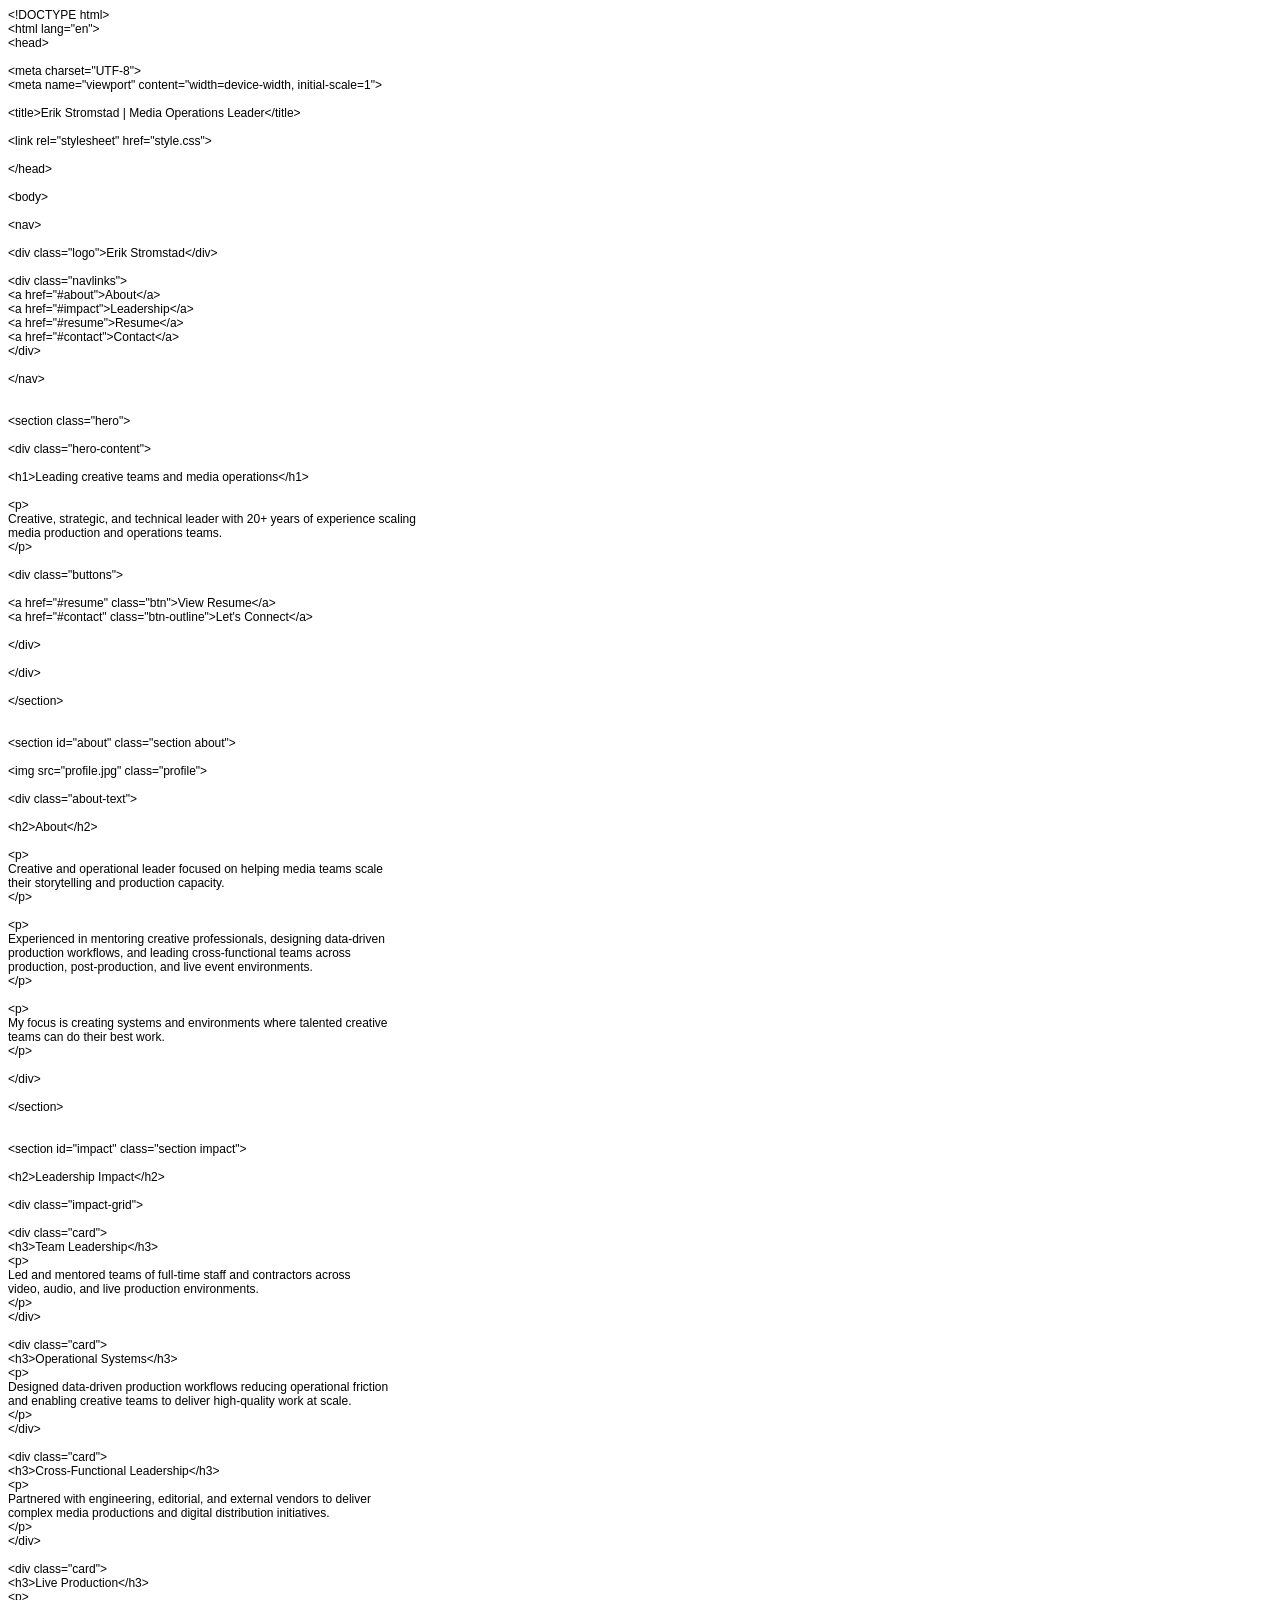
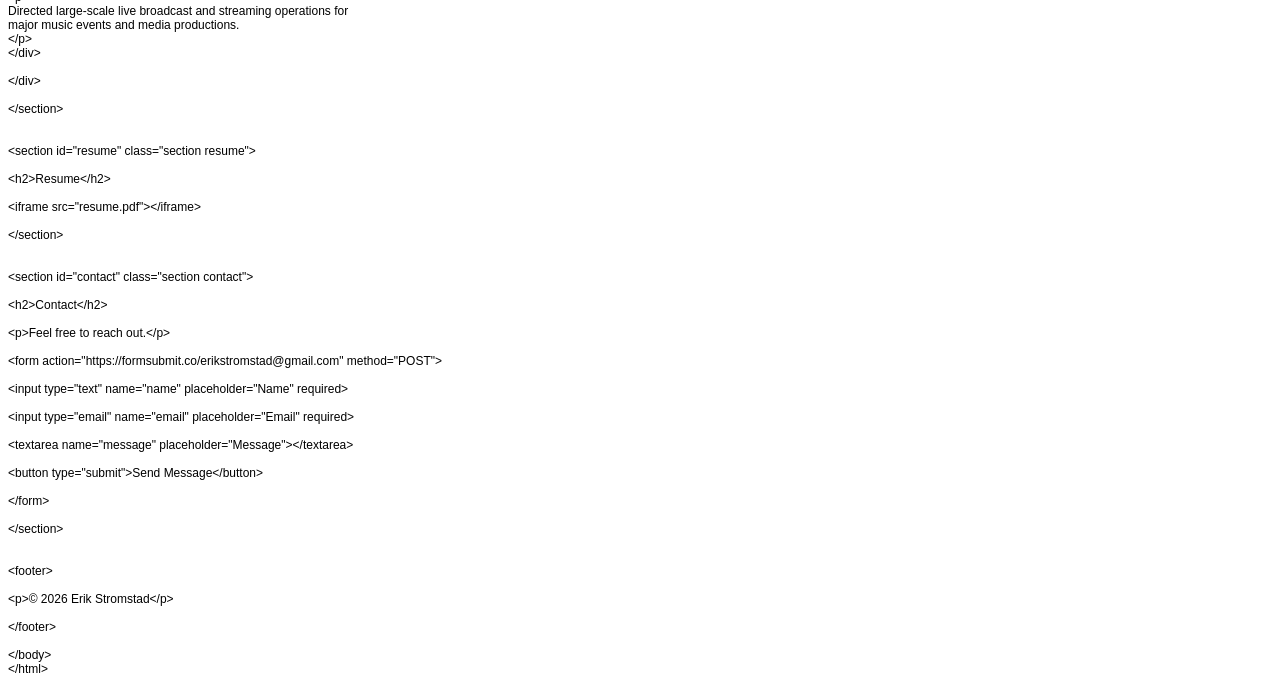
==== about.html @ 3125fe15 "Add files via upload" ====
<!DOCTYPE html PUBLIC "-//W3C//DTD HTML 4.01//EN" "http://www.w3.org/TR/html4/strict.dtd">
<html>
<head>
  <meta http-equiv="Content-Type" content="text/html; charset=utf-8">
  <meta http-equiv="Content-Style-Type" content="text/css">
  <title></title>
  <meta name="Generator" content="Cocoa HTML Writer">
  <meta name="CocoaVersion" content="2575.7">
  <style type="text/css">
    p.p1 {margin: 0.0px 0.0px 0.0px 0.0px; font: 12.0px Helvetica}
    p.p2 {margin: 0.0px 0.0px 0.0px 0.0px; font: 12.0px Helvetica; min-height: 14.0px}
  </style>
</head>
<body>
<p class="p1">&lt;!DOCTYPE html&gt;</p>
<p class="p1">&lt;html lang="en"&gt;</p>
<p class="p1">&lt;head&gt;</p>
<p class="p2"><br></p>
<p class="p1">&lt;meta charset="UTF-8"&gt;</p>
<p class="p1">&lt;meta name="viewport" content="width=device-width, initial-scale=1"&gt;</p>
<p class="p2"><br></p>
<p class="p1">&lt;title&gt;Erik Stromstad | Media Operations Leader&lt;/title&gt;</p>
<p class="p2"><br></p>
<p class="p1">&lt;link rel="stylesheet" href="style.css"&gt;</p>
<p class="p2"><br></p>
<p class="p1">&lt;/head&gt;</p>
<p class="p2"><br></p>
<p class="p1">&lt;body&gt;</p>
<p class="p2"><br></p>
<p class="p1">&lt;nav&gt;</p>
<p class="p2"><br></p>
<p class="p1">&lt;div class="logo"&gt;Erik Stromstad&lt;/div&gt;</p>
<p class="p2"><br></p>
<p class="p1">&lt;div class="navlinks"&gt;</p>
<p class="p1">&lt;a href="#about"&gt;About&lt;/a&gt;</p>
<p class="p1">&lt;a href="#impact"&gt;Leadership&lt;/a&gt;</p>
<p class="p1">&lt;a href="#resume"&gt;Resume&lt;/a&gt;</p>
<p class="p1">&lt;a href="#contact"&gt;Contact&lt;/a&gt;</p>
<p class="p1">&lt;/div&gt;</p>
<p class="p2"><br></p>
<p class="p1">&lt;/nav&gt;</p>
<p class="p2"><br></p>
<p class="p2"><br></p>
<p class="p1">&lt;section class="hero"&gt;</p>
<p class="p2"><br></p>
<p class="p1">&lt;div class="hero-content"&gt;</p>
<p class="p2"><br></p>
<p class="p1">&lt;h1&gt;Leading creative teams and media operations&lt;/h1&gt;</p>
<p class="p2"><br></p>
<p class="p1">&lt;p&gt;</p>
<p class="p1">Creative, strategic, and technical leader with 20+ years of experience scaling</p>
<p class="p1">media production and operations teams.</p>
<p class="p1">&lt;/p&gt;</p>
<p class="p2"><br></p>
<p class="p1">&lt;div class="buttons"&gt;</p>
<p class="p2"><br></p>
<p class="p1">&lt;a href="#resume" class="btn"&gt;View Resume&lt;/a&gt;</p>
<p class="p1">&lt;a href="#contact" class="btn-outline"&gt;Let's Connect&lt;/a&gt;</p>
<p class="p2"><br></p>
<p class="p1">&lt;/div&gt;</p>
<p class="p2"><br></p>
<p class="p1">&lt;/div&gt;</p>
<p class="p2"><br></p>
<p class="p1">&lt;/section&gt;</p>
<p class="p2"><br></p>
<p class="p2"><br></p>
<p class="p1">&lt;section id="about" class="section about"&gt;</p>
<p class="p2"><br></p>
<p class="p1">&lt;img src="profile.jpg" class="profile"&gt;</p>
<p class="p2"><br></p>
<p class="p1">&lt;div class="about-text"&gt;</p>
<p class="p2"><br></p>
<p class="p1">&lt;h2&gt;About&lt;/h2&gt;</p>
<p class="p2"><br></p>
<p class="p1">&lt;p&gt;</p>
<p class="p1">Creative and operational leader focused on helping media teams scale</p>
<p class="p1">their storytelling and production capacity.</p>
<p class="p1">&lt;/p&gt;</p>
<p class="p2"><br></p>
<p class="p1">&lt;p&gt;</p>
<p class="p1">Experienced in mentoring creative professionals, designing data-driven</p>
<p class="p1">production workflows, and leading cross-functional teams across</p>
<p class="p1">production, post-production, and live event environments.</p>
<p class="p1">&lt;/p&gt;</p>
<p class="p2"><br></p>
<p class="p1">&lt;p&gt;</p>
<p class="p1">My focus is creating systems and environments where talented creative</p>
<p class="p1">teams can do their best work.</p>
<p class="p1">&lt;/p&gt;</p>
<p class="p2"><br></p>
<p class="p1">&lt;/div&gt;</p>
<p class="p2"><br></p>
<p class="p1">&lt;/section&gt;</p>
<p class="p2"><br></p>
<p class="p2"><br></p>
<p class="p1">&lt;section id="impact" class="section impact"&gt;</p>
<p class="p2"><br></p>
<p class="p1">&lt;h2&gt;Leadership Impact&lt;/h2&gt;</p>
<p class="p2"><br></p>
<p class="p1">&lt;div class="impact-grid"&gt;</p>
<p class="p2"><br></p>
<p class="p1">&lt;div class="card"&gt;</p>
<p class="p1">&lt;h3&gt;Team Leadership&lt;/h3&gt;</p>
<p class="p1">&lt;p&gt;</p>
<p class="p1">Led and mentored teams of full-time staff and contractors across</p>
<p class="p1">video, audio, and live production environments.</p>
<p class="p1">&lt;/p&gt;</p>
<p class="p1">&lt;/div&gt;</p>
<p class="p2"><br></p>
<p class="p1">&lt;div class="card"&gt;</p>
<p class="p1">&lt;h3&gt;Operational Systems&lt;/h3&gt;</p>
<p class="p1">&lt;p&gt;</p>
<p class="p1">Designed data-driven production workflows reducing operational friction</p>
<p class="p1">and enabling creative teams to deliver high-quality work at scale.</p>
<p class="p1">&lt;/p&gt;</p>
<p class="p1">&lt;/div&gt;</p>
<p class="p2"><br></p>
<p class="p1">&lt;div class="card"&gt;</p>
<p class="p1">&lt;h3&gt;Cross-Functional Leadership&lt;/h3&gt;</p>
<p class="p1">&lt;p&gt;</p>
<p class="p1">Partnered with engineering, editorial, and external vendors to deliver</p>
<p class="p1">complex media productions and digital distribution initiatives.</p>
<p class="p1">&lt;/p&gt;</p>
<p class="p1">&lt;/div&gt;</p>
<p class="p2"><br></p>
<p class="p1">&lt;div class="card"&gt;</p>
<p class="p1">&lt;h3&gt;Live Production&lt;/h3&gt;</p>
<p class="p1">&lt;p&gt;</p>
<p class="p1">Directed large-scale live broadcast and streaming operations for</p>
<p class="p1">major music events and media productions.</p>
<p class="p1">&lt;/p&gt;</p>
<p class="p1">&lt;/div&gt;</p>
<p class="p2"><br></p>
<p class="p1">&lt;/div&gt;</p>
<p class="p2"><br></p>
<p class="p1">&lt;/section&gt;</p>
<p class="p2"><br></p>
<p class="p2"><br></p>
<p class="p1">&lt;section id="resume" class="section resume"&gt;</p>
<p class="p2"><br></p>
<p class="p1">&lt;h2&gt;Resume&lt;/h2&gt;</p>
<p class="p2"><br></p>
<p class="p1">&lt;iframe src="resume.pdf"&gt;&lt;/iframe&gt;</p>
<p class="p2"><br></p>
<p class="p1">&lt;/section&gt;</p>
<p class="p2"><br></p>
<p class="p2"><br></p>
<p class="p1">&lt;section id="contact" class="section contact"&gt;</p>
<p class="p2"><br></p>
<p class="p1">&lt;h2&gt;Contact&lt;/h2&gt;</p>
<p class="p2"><br></p>
<p class="p1">&lt;p&gt;Feel free to reach out.&lt;/p&gt;</p>
<p class="p2"><br></p>
<p class="p1">&lt;form action="https://formsubmit.co/erikstromstad@gmail.com" method="POST"&gt;</p>
<p class="p2"><br></p>
<p class="p1">&lt;input type="text" name="name" placeholder="Name" required&gt;</p>
<p class="p2"><br></p>
<p class="p1">&lt;input type="email" name="email" placeholder="Email" required&gt;</p>
<p class="p2"><br></p>
<p class="p1">&lt;textarea name="message" placeholder="Message"&gt;&lt;/textarea&gt;</p>
<p class="p2"><br></p>
<p class="p1">&lt;button type="submit"&gt;Send Message&lt;/button&gt;</p>
<p class="p2"><br></p>
<p class="p1">&lt;/form&gt;</p>
<p class="p2"><br></p>
<p class="p1">&lt;/section&gt;</p>
<p class="p2"><br></p>
<p class="p2"><br></p>
<p class="p1">&lt;footer&gt;</p>
<p class="p2"><br></p>
<p class="p1">&lt;p&gt;© 2026 Erik Stromstad&lt;/p&gt;</p>
<p class="p2"><br></p>
<p class="p1">&lt;/footer&gt;</p>
<p class="p2"><br></p>
<p class="p1">&lt;/body&gt;</p>
<p class="p1">&lt;/html&gt;</p>
</body>
</html>
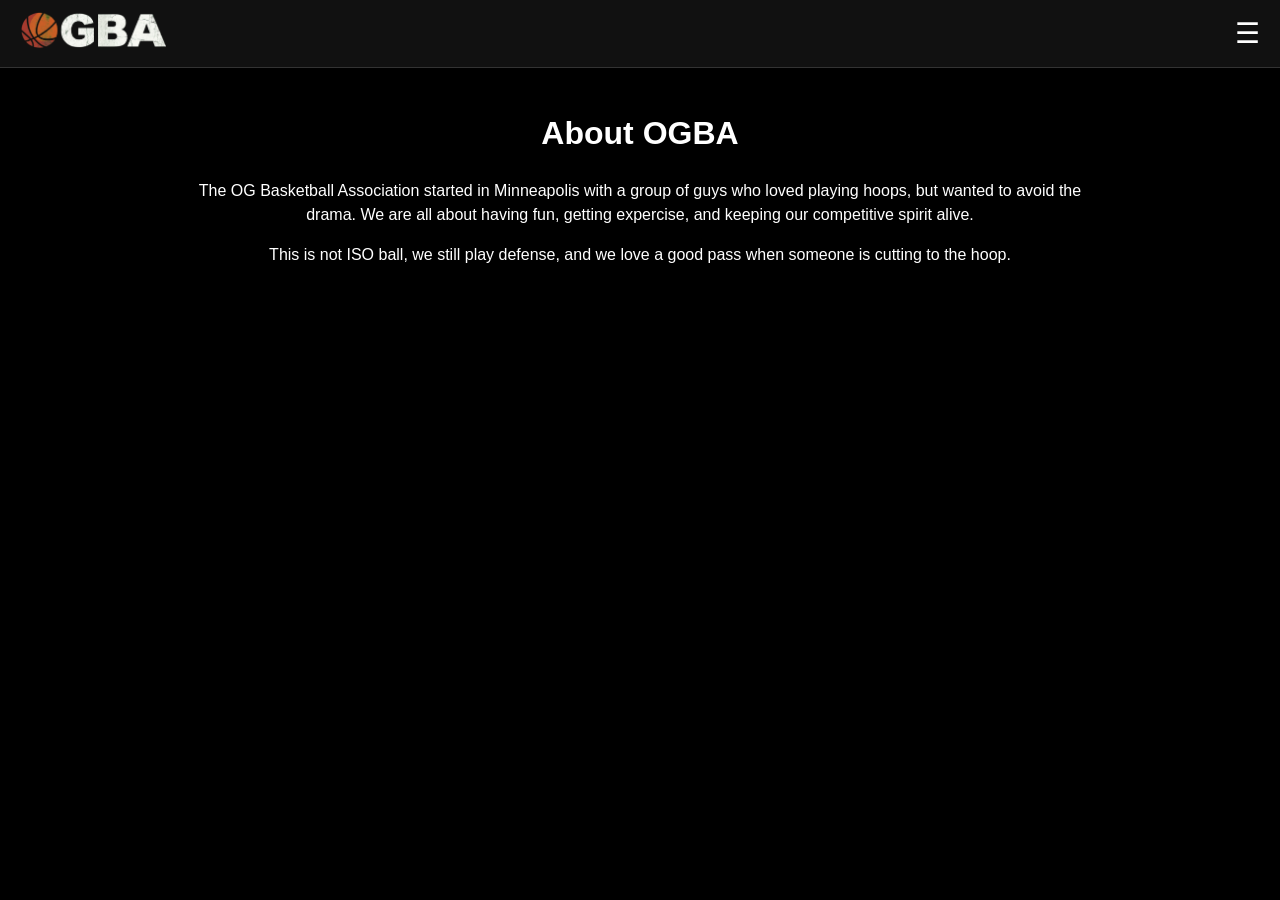
==== commit b3548988: "Update about.html" ====
--- a/about.html
+++ b/about.html
@@ -1,178 +1,52 @@
-<!DOCTYPE html PUBLIC "-//W3C//DTD HTML 4.01//EN" "http://www.w3.org/TR/html4/strict.dtd">
-<html>
+<!DOCTYPE html>
+<html lang="en">
 <head>
-  <meta http-equiv="Content-Type" content="text/html; charset=utf-8">
-  <meta http-equiv="Content-Style-Type" content="text/css">
-  <title></title>
-  <meta name="Generator" content="Cocoa HTML Writer">
-  <meta name="CocoaVersion" content="2575.7">
-  <style type="text/css">
-    p.p1 {margin: 0.0px 0.0px 0.0px 0.0px; font: 12.0px Helvetica}
-    p.p2 {margin: 0.0px 0.0px 0.0px 0.0px; font: 12.0px Helvetica; min-height: 14.0px}
-  </style>
+  <meta charset="UTF-8">
+  <meta name="viewport" content="width=device-width, initial-scale=1.0">
+  <title>About OGBA</title>
+  <link rel="stylesheet" href="style.css">
 </head>
+
 <body>
-<p class="p1">&lt;!DOCTYPE html&gt;</p>
-<p class="p1">&lt;html lang="en"&gt;</p>
-<p class="p1">&lt;head&gt;</p>
-<p class="p2"><br></p>
-<p class="p1">&lt;meta charset="UTF-8"&gt;</p>
-<p class="p1">&lt;meta name="viewport" content="width=device-width, initial-scale=1"&gt;</p>
-<p class="p2"><br></p>
-<p class="p1">&lt;title&gt;Erik Stromstad | Media Operations Leader&lt;/title&gt;</p>
-<p class="p2"><br></p>
-<p class="p1">&lt;link rel="stylesheet" href="style.css"&gt;</p>
-<p class="p2"><br></p>
-<p class="p1">&lt;/head&gt;</p>
-<p class="p2"><br></p>
-<p class="p1">&lt;body&gt;</p>
-<p class="p2"><br></p>
-<p class="p1">&lt;nav&gt;</p>
-<p class="p2"><br></p>
-<p class="p1">&lt;div class="logo"&gt;Erik Stromstad&lt;/div&gt;</p>
-<p class="p2"><br></p>
-<p class="p1">&lt;div class="navlinks"&gt;</p>
-<p class="p1">&lt;a href="#about"&gt;About&lt;/a&gt;</p>
-<p class="p1">&lt;a href="#impact"&gt;Leadership&lt;/a&gt;</p>
-<p class="p1">&lt;a href="#resume"&gt;Resume&lt;/a&gt;</p>
-<p class="p1">&lt;a href="#contact"&gt;Contact&lt;/a&gt;</p>
-<p class="p1">&lt;/div&gt;</p>
-<p class="p2"><br></p>
-<p class="p1">&lt;/nav&gt;</p>
-<p class="p2"><br></p>
-<p class="p2"><br></p>
-<p class="p1">&lt;section class="hero"&gt;</p>
-<p class="p2"><br></p>
-<p class="p1">&lt;div class="hero-content"&gt;</p>
-<p class="p2"><br></p>
-<p class="p1">&lt;h1&gt;Leading creative teams and media operations&lt;/h1&gt;</p>
-<p class="p2"><br></p>
-<p class="p1">&lt;p&gt;</p>
-<p class="p1">Creative, strategic, and technical leader with 20+ years of experience scaling</p>
-<p class="p1">media production and operations teams.</p>
-<p class="p1">&lt;/p&gt;</p>
-<p class="p2"><br></p>
-<p class="p1">&lt;div class="buttons"&gt;</p>
-<p class="p2"><br></p>
-<p class="p1">&lt;a href="#resume" class="btn"&gt;View Resume&lt;/a&gt;</p>
-<p class="p1">&lt;a href="#contact" class="btn-outline"&gt;Let's Connect&lt;/a&gt;</p>
-<p class="p2"><br></p>
-<p class="p1">&lt;/div&gt;</p>
-<p class="p2"><br></p>
-<p class="p1">&lt;/div&gt;</p>
-<p class="p2"><br></p>
-<p class="p1">&lt;/section&gt;</p>
-<p class="p2"><br></p>
-<p class="p2"><br></p>
-<p class="p1">&lt;section id="about" class="section about"&gt;</p>
-<p class="p2"><br></p>
-<p class="p1">&lt;img src="profile.jpg" class="profile"&gt;</p>
-<p class="p2"><br></p>
-<p class="p1">&lt;div class="about-text"&gt;</p>
-<p class="p2"><br></p>
-<p class="p1">&lt;h2&gt;About&lt;/h2&gt;</p>
-<p class="p2"><br></p>
-<p class="p1">&lt;p&gt;</p>
-<p class="p1">Creative and operational leader focused on helping media teams scale</p>
-<p class="p1">their storytelling and production capacity.</p>
-<p class="p1">&lt;/p&gt;</p>
-<p class="p2"><br></p>
-<p class="p1">&lt;p&gt;</p>
-<p class="p1">Experienced in mentoring creative professionals, designing data-driven</p>
-<p class="p1">production workflows, and leading cross-functional teams across</p>
-<p class="p1">production, post-production, and live event environments.</p>
-<p class="p1">&lt;/p&gt;</p>
-<p class="p2"><br></p>
-<p class="p1">&lt;p&gt;</p>
-<p class="p1">My focus is creating systems and environments where talented creative</p>
-<p class="p1">teams can do their best work.</p>
-<p class="p1">&lt;/p&gt;</p>
-<p class="p2"><br></p>
-<p class="p1">&lt;/div&gt;</p>
-<p class="p2"><br></p>
-<p class="p1">&lt;/section&gt;</p>
-<p class="p2"><br></p>
-<p class="p2"><br></p>
-<p class="p1">&lt;section id="impact" class="section impact"&gt;</p>
-<p class="p2"><br></p>
-<p class="p1">&lt;h2&gt;Leadership Impact&lt;/h2&gt;</p>
-<p class="p2"><br></p>
-<p class="p1">&lt;div class="impact-grid"&gt;</p>
-<p class="p2"><br></p>
-<p class="p1">&lt;div class="card"&gt;</p>
-<p class="p1">&lt;h3&gt;Team Leadership&lt;/h3&gt;</p>
-<p class="p1">&lt;p&gt;</p>
-<p class="p1">Led and mentored teams of full-time staff and contractors across</p>
-<p class="p1">video, audio, and live production environments.</p>
-<p class="p1">&lt;/p&gt;</p>
-<p class="p1">&lt;/div&gt;</p>
-<p class="p2"><br></p>
-<p class="p1">&lt;div class="card"&gt;</p>
-<p class="p1">&lt;h3&gt;Operational Systems&lt;/h3&gt;</p>
-<p class="p1">&lt;p&gt;</p>
-<p class="p1">Designed data-driven production workflows reducing operational friction</p>
-<p class="p1">and enabling creative teams to deliver high-quality work at scale.</p>
-<p class="p1">&lt;/p&gt;</p>
-<p class="p1">&lt;/div&gt;</p>
-<p class="p2"><br></p>
-<p class="p1">&lt;div class="card"&gt;</p>
-<p class="p1">&lt;h3&gt;Cross-Functional Leadership&lt;/h3&gt;</p>
-<p class="p1">&lt;p&gt;</p>
-<p class="p1">Partnered with engineering, editorial, and external vendors to deliver</p>
-<p class="p1">complex media productions and digital distribution initiatives.</p>
-<p class="p1">&lt;/p&gt;</p>
-<p class="p1">&lt;/div&gt;</p>
-<p class="p2"><br></p>
-<p class="p1">&lt;div class="card"&gt;</p>
-<p class="p1">&lt;h3&gt;Live Production&lt;/h3&gt;</p>
-<p class="p1">&lt;p&gt;</p>
-<p class="p1">Directed large-scale live broadcast and streaming operations for</p>
-<p class="p1">major music events and media productions.</p>
-<p class="p1">&lt;/p&gt;</p>
-<p class="p1">&lt;/div&gt;</p>
-<p class="p2"><br></p>
-<p class="p1">&lt;/div&gt;</p>
-<p class="p2"><br></p>
-<p class="p1">&lt;/section&gt;</p>
-<p class="p2"><br></p>
-<p class="p2"><br></p>
-<p class="p1">&lt;section id="resume" class="section resume"&gt;</p>
-<p class="p2"><br></p>
-<p class="p1">&lt;h2&gt;Resume&lt;/h2&gt;</p>
-<p class="p2"><br></p>
-<p class="p1">&lt;iframe src="resume.pdf"&gt;&lt;/iframe&gt;</p>
-<p class="p2"><br></p>
-<p class="p1">&lt;/section&gt;</p>
-<p class="p2"><br></p>
-<p class="p2"><br></p>
-<p class="p1">&lt;section id="contact" class="section contact"&gt;</p>
-<p class="p2"><br></p>
-<p class="p1">&lt;h2&gt;Contact&lt;/h2&gt;</p>
-<p class="p2"><br></p>
-<p class="p1">&lt;p&gt;Feel free to reach out.&lt;/p&gt;</p>
-<p class="p2"><br></p>
-<p class="p1">&lt;form action="https://formsubmit.co/erikstromstad@gmail.com" method="POST"&gt;</p>
-<p class="p2"><br></p>
-<p class="p1">&lt;input type="text" name="name" placeholder="Name" required&gt;</p>
-<p class="p2"><br></p>
-<p class="p1">&lt;input type="email" name="email" placeholder="Email" required&gt;</p>
-<p class="p2"><br></p>
-<p class="p1">&lt;textarea name="message" placeholder="Message"&gt;&lt;/textarea&gt;</p>
-<p class="p2"><br></p>
-<p class="p1">&lt;button type="submit"&gt;Send Message&lt;/button&gt;</p>
-<p class="p2"><br></p>
-<p class="p1">&lt;/form&gt;</p>
-<p class="p2"><br></p>
-<p class="p1">&lt;/section&gt;</p>
-<p class="p2"><br></p>
-<p class="p2"><br></p>
-<p class="p1">&lt;footer&gt;</p>
-<p class="p2"><br></p>
-<p class="p1">&lt;p&gt;© 2026 Erik Stromstad&lt;/p&gt;</p>
-<p class="p2"><br></p>
-<p class="p1">&lt;/footer&gt;</p>
-<p class="p2"><br></p>
-<p class="p1">&lt;/body&gt;</p>
-<p class="p1">&lt;/html&gt;</p>
+
+<div class="navbar">
+  <a href="/" class="logo">
+    <img src="OGBA-logo.png" alt="OGBA Logo" />
+  </a>
+
+  <div class="menu-toggle" onclick="toggleMenu()">&#9776;</div>
+
+  <div class="nav-links" id="navLinks">
+    <a href="/runs.html">Games</a>
+    <a href="/about.html">About</a>
+    <a href="/register.html">Register</a>
+    <a href="/admin.html">Admin</a>
+  </div>
+</div>
+
+<div class="container center">
+
+  <div class="hero-small"></div>
+
+  <h1><strong>About OGBA</strong></h1>
+
+  <p>
+    The OG Basketball Association started in Minneapolis with a group of guys who loved playing hoops, but wanted to avoid the drama. 
+    We are all about having fun, getting expercise, and keeping our competitive spirit alive. 
+  </p>
+
+  <p>
+    This is not ISO ball, we still play defense, and we love a good pass when someone is cutting to the hoop. 
+  </p>
+
+</div>
+
+<script>
+function toggleMenu() {
+  const nav = document.getElementById("navLinks");
+  nav.classList.toggle("active");
+}
+</script>
+
 </body>
 </html>
--- a/style.css
+++ b/style.css
@@ -0,0 +1,173 @@
+/* ===== Global ===== */
+body {
+  margin: 0;
+  font-family: Arial, Helvetica, sans-serif;
+  background-color: #000;
+  color: #fff;
+  font-size: 16px;
+  line-height: 1.5;
+}
+
+a {
+  color: #fff;
+  text-decoration: none;
+}
+
+.container {
+  max-width: 900px;
+  margin: 0 auto;
+  padding: 20px;
+}
+
+/* ===== Navbar ===== */
+.navbar {
+  background-color: #111;
+  padding: 10px 20px;
+  border-bottom: 1px solid #333;
+
+  display: flex;
+  align-items: center;
+  justify-content: space-between;
+
+  flex-wrap: nowrap; /* 🔥 keeps logo + menu on ONE line */
+  position: relative;
+}
+
+/* Logo */
+.logo img {
+  height: 40px;
+}
+
+/* Hamburger */
+.menu-toggle {
+  font-size: 28px;
+  cursor: pointer;
+}
+
+/* Dropdown menu */
+.nav-links {
+  display: none;
+  flex-direction: column;
+
+  position: absolute;
+  top: 60px;
+  right: 20px;
+
+  background: #111;
+  border: 1px solid #333;
+  border-radius: 8px;
+
+  padding: 10px 0;
+  min-width: 150px;
+
+  z-index: 1000;
+}
+
+/* Show menu when active */
+.nav-links.active {
+  display: flex;
+}
+
+/* Menu links */
+.nav-links a {
+  padding: 12px 20px;
+  display: block;
+  white-space: nowrap;
+  font-weight: bold;
+}
+
+/* ===== Hero ===== */
+.hero {
+  position: relative;
+  height: 320px;
+
+  background: url("hero-ogba.png") center no-repeat;
+  background-size: contain;
+  background-color: #000;
+
+  display: flex;
+  align-items: center;
+  justify-content: center;
+}
+
+.hero-overlay {
+  position: absolute;
+  inset: 0;
+  background: rgba(0,0,0,0.5);
+}
+
+.hero-text {
+  position: relative;
+  font-size: 36px;
+  font-weight: bold;
+  text-align: center;
+}
+
+/* ===== Cards ===== */
+.card {
+  background: #111;
+  border: 1px solid #333;
+  padding: 20px;
+  margin-bottom: 20px;
+  border-radius: 10px;
+}
+
+/* ===== Inputs ===== */
+input, button {
+  padding: 12px;
+  font-size: 16px;
+  border-radius: 6px;
+}
+
+input {
+  width: 100%;
+  background: #222;
+  color: #fff;
+}
+
+button {
+  background: #fff;
+  color: #000;
+  cursor: pointer;
+  font-weight: bold;
+  width: 100%;
+  margin-top: 8px;
+}
+
+button:hover {
+  background: #ccc;
+}
+
+/* ===== Utility ===== */
+.center {
+  text-align: center;
+}
+
+/* ===== Mobile ===== */
+@media (max-width: 600px) {
+
+  /* Bigger headings */
+  h1 { font-size: 24px; }
+  h2 { font-size: 20px; }
+  h3 { font-size: 18px; }
+
+  /* Keep navbar ONE ROW (fixes your issue) */
+  .navbar {
+    flex-direction: row;
+  }
+
+  /* Slightly tighter spacing */
+  .container {
+    padding: 15px;
+  }
+
+  /* Buttons spacing */
+  button {
+    margin-bottom: 10px;
+  }
+
+  /* Hero smaller */
+  .hero {
+    height: 220px;
+  }
+}
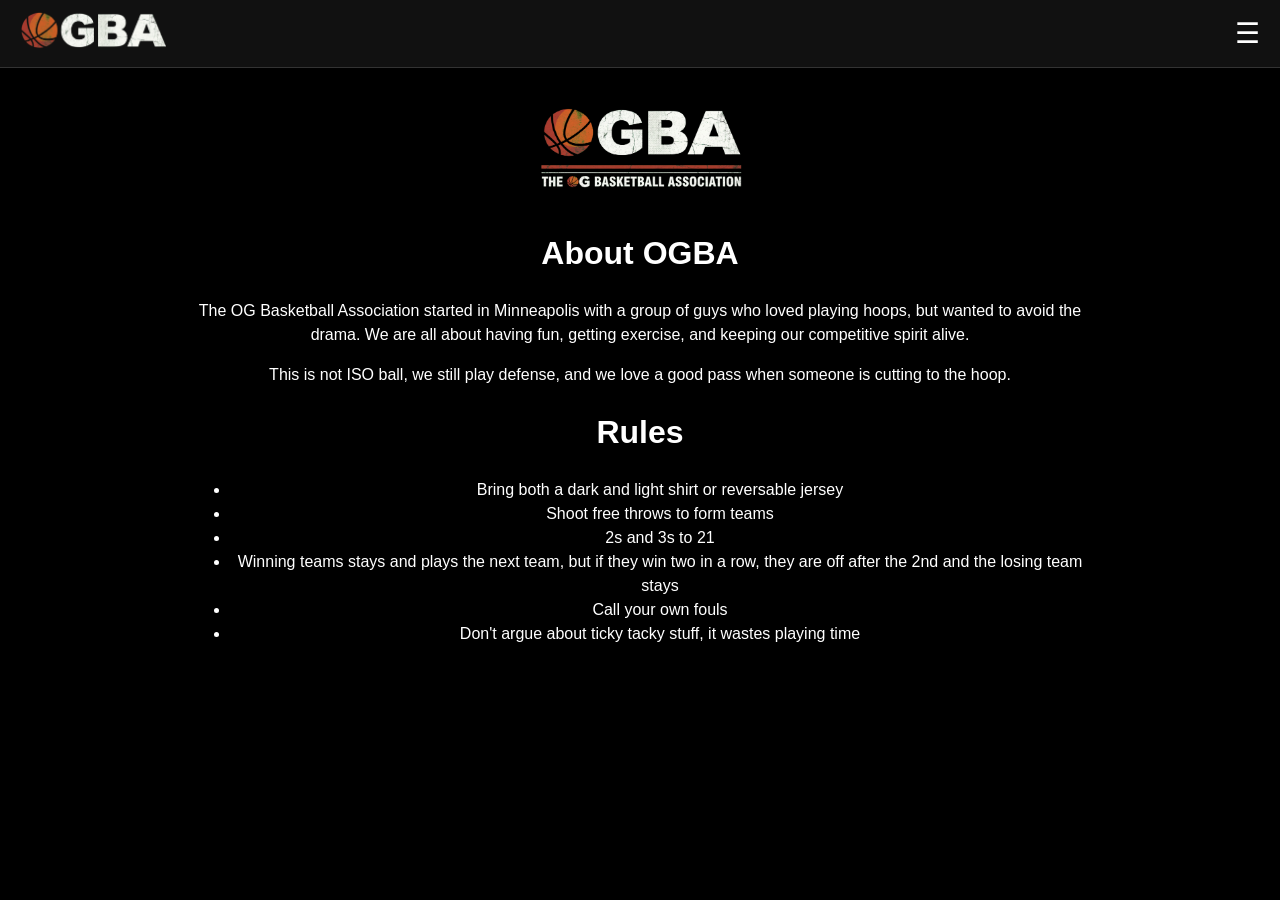
==== commit 1b7edfa9: "Update about.html" ====
--- a/about.html
+++ b/about.html
@@ -32,13 +32,24 @@
 
   <p>
     The OG Basketball Association started in Minneapolis with a group of guys who loved playing hoops, but wanted to avoid the drama. 
-    We are all about having fun, getting expercise, and keeping our competitive spirit alive. 
+    We are all about having fun, getting exercise, and keeping our competitive spirit alive. 
   </p>
 
   <p>
     This is not ISO ball, we still play defense, and we love a good pass when someone is cutting to the hoop. 
   </p>
 
+  <h1><strong>Rules</strong></h1>
+  <p>
+  <ul>
+  <li>Bring both a dark and light shirt or reversable jersey</li>
+  <li>Shoot free throws to form teams</li>
+  <li>2s and 3s to 21</li>
+  <li>Winning teams stays and plays the next team, but if they win two in a row, they are off after the 2nd and the losing team stays</li>
+  <li>Call your own fouls</li> 
+  <li>Don't argue about ticky tacky stuff, it wastes playing time</li>  
+</ul>
+  </p>
 </div>
 
 <script>
--- a/style.css
+++ b/style.css
@@ -103,6 +103,14 @@
   text-align: center;
 }
 
+/* ===== Small Hero (About/Register pages) ===== */
+.hero-small {
+  height: 120px;
+  background: url("hero-ogba.png") center no-repeat;
+  background-size: contain;
+  margin-bottom: 20px;
+}
+
 /* ===== Cards ===== */
 .card {
   background: #111;
@@ -171,3 +179,174 @@
     height: 220px;
   }
 }
+/* ===== Admin Layout ===== */
+
+/* Form sizing (top section) */
+.admin-form {
+  max-width: 500px;
+  margin-bottom: 30px;
+}
+
+.admin-form input,
+.admin-form button {
+  width: 100%;
+}
+
+/* Grid for existing games */
+.admin-grid {
+  display: grid;
+  grid-template-columns: repeat(auto-fit, minmax(280px, 1fr));
+  gap: 20px;
+}
+
+/* Player list inside cards */
+.player-list {
+  margin-top: 10px;
+  padding-left: 15px;
+}
+
+.player-list li {
+  margin-bottom: 5px;
+  display: flex;
+  justify-content: space-between;
+  align-items: center;
+}
+
+/* Small delete button */
+.delete-player {
+  background: #fff;
+  color: #000;
+  padding: 6px 10px;
+  font-size: 12px;
+  border-radius: 6px;
+  cursor: pointer;
+  margin-left: 10px;
+}
+
+.delete-player:hover {
+  background: #ccc;
+}
+
+/* ===== HERO VIDEO ===== */
+.hero-video {
+  position: relative;
+  height: 80vh;
+  overflow: hidden;
+}
+
+/* Video background */
+.hero-video-bg {
+  position: absolute;
+  top: 50%;
+  left: 50%;
+  width: 100%;
+  height: 100%;
+  transform: translate(-50%, -50%);
+  object-fit: cover;
+  z-index: 0;
+}
+
+/* Show desktop video by default */
+.desktop-video {
+  display: block;
+}
+
+.mobile-video {
+  display: none;
+}
+
+/* Hero content centered */
+.hero-content {
+  position: relative;
+  z-index: 2;
+  height: 100%;
+
+  display: flex;
+  flex-direction: column;
+  justify-content: center;
+  align-items: center;
+
+  text-align: center;
+  padding: 20px;
+}
+
+/* ===== DESKTOP LOGO (match buttons width) ===== */
+.hero-logo {
+  width: 360px;           /* 🔥 controls desktop size */
+  max-width: 80%;
+  margin-bottom: 20px;
+}
+
+/* Title */
+.hero-content h1 {
+  font-size: 32px;
+  margin-bottom: 20px;
+}
+
+/* Buttons container */
+.hero-buttons {
+  display: flex;
+  gap: 15px;
+}
+
+/* Buttons */
+.btn {
+  background: #fff;
+  color: #000;
+  padding: 12px 20px;
+  border-radius: 8px;
+  font-weight: bold;
+  text-decoration: none;
+  min-width: 110px;
+  text-align: center;
+}
+
+.btn:hover {
+  background: #ccc;
+}
+
+/* ===== MOBILE HERO ===== */
+@media (max-width: 600px) {
+
+  .hero-video {
+    height: 70vh;
+  }
+
+  /* 🔥 Switch videos */
+  .desktop-video {
+    display: none;
+  }
+
+  .mobile-video {
+    display: block;
+  }
+
+  /* Mobile video fills properly */
+  .hero-video-bg {
+    object-fit: cover; /* back to cover since it's vertical now */
+  }
+
+  /* Logo matches button width */
+  .hero-logo {
+    width: 90%;
+    max-width: 280px;
+  }
+
+  .hero-content h1 {
+    font-size: 22px;
+  }
+
+  /* Stack buttons */
+  .hero-buttons {
+    flex-direction: column;
+    width: 90%;
+    gap: 10px;
+  }
+
+  /* Smaller buttons */
+  .btn {
+    width: 100%;
+    padding: 10px;
+    font-size: 14px;
+  }
+}
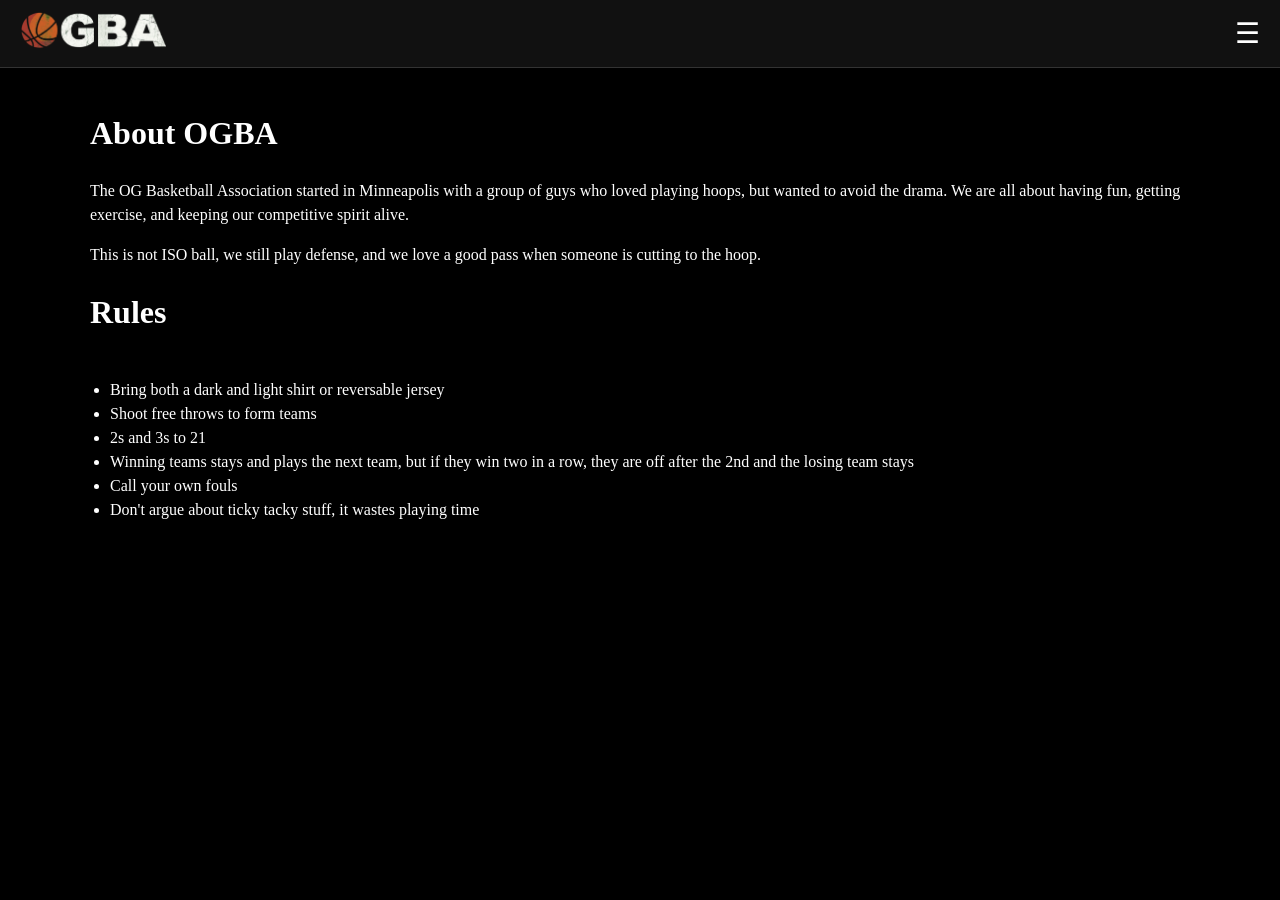
==== commit 4764c394: "Tune typography/buttons and add favicon links sitewide" ====
--- a/about.html
+++ b/about.html
@@ -4,6 +4,11 @@
   <meta charset="UTF-8">
   <meta name="viewport" content="width=device-width, initial-scale=1.0">
   <title>About OGBA</title>
+  <link rel="icon" type="image/png" href="/favicon-96x96.png" sizes="96x96" />
+  <link rel="icon" type="image/svg+xml" href="/favicon.svg" />
+  <link rel="shortcut icon" href="/favicon.ico" />
+  <link rel="apple-touch-icon" sizes="180x180" href="/apple-touch-icon.png" />
+  <link rel="manifest" href="/site.webmanifest" />
   <link rel="stylesheet" href="style.css">
 </head>
 
--- a/style.css
+++ b/style.css
@@ -1,7 +1,7 @@
 /* ===== Global ===== */
 body {
   margin: 0;
-  font-family: Arial, Helvetica, sans-serif;
+  font-family: Garamond, "Times New Roman", Times, serif;
   background-color: #000;
   color: #fff;
   font-size: 16px;
@@ -14,7 +14,7 @@
 }
 
 .container {
-  max-width: 900px;
+  max-width: 1100px;
   margin: 0 auto;
   padding: 20px;
 }
@@ -29,22 +29,19 @@
   align-items: center;
   justify-content: space-between;
 
-  flex-wrap: nowrap; /* 🔥 keeps logo + menu on ONE line */
   position: relative;
-}
-
-/* Logo */
+  z-index: 10;
+}
+
 .logo img {
   height: 40px;
 }
 
-/* Hamburger */
 .menu-toggle {
   font-size: 28px;
   cursor: pointer;
 }
 
-/* Dropdown menu */
 .nav-links {
   display: none;
   flex-direction: column;
@@ -59,172 +56,15 @@
 
   padding: 10px 0;
   min-width: 150px;
-
-  z-index: 1000;
-}
-
-/* Show menu when active */
+}
+
 .nav-links.active {
   display: flex;
 }
 
-/* Menu links */
 .nav-links a {
   padding: 12px 20px;
-  display: block;
-  white-space: nowrap;
   font-weight: bold;
-}
-
-/* ===== Hero ===== */
-.hero {
-  position: relative;
-  height: 320px;
-
-  background: url("hero-ogba.png") center no-repeat;
-  background-size: contain;
-  background-color: #000;
-
-  display: flex;
-  align-items: center;
-  justify-content: center;
-}
-
-.hero-overlay {
-  position: absolute;
-  inset: 0;
-  background: rgba(0,0,0,0.5);
-}
-
-.hero-text {
-  position: relative;
-  font-size: 36px;
-  font-weight: bold;
-  text-align: center;
-}
-
-/* ===== Small Hero (About/Register pages) ===== */
-.hero-small {
-  height: 120px;
-  background: url("hero-ogba.png") center no-repeat;
-  background-size: contain;
-  margin-bottom: 20px;
-}
-
-/* ===== Cards ===== */
-.card {
-  background: #111;
-  border: 1px solid #333;
-  padding: 20px;
-  margin-bottom: 20px;
-  border-radius: 10px;
-}
-
-/* ===== Inputs ===== */
-input, button {
-  padding: 12px;
-  font-size: 16px;
-  border-radius: 6px;
-}
-
-input {
-  width: 100%;
-  background: #222;
-  color: #fff;
-}
-
-button {
-  background: #fff;
-  color: #000;
-  cursor: pointer;
-  font-weight: bold;
-  width: 100%;
-  margin-top: 8px;
-}
-
-button:hover {
-  background: #ccc;
-}
-
-/* ===== Utility ===== */
-.center {
-  text-align: center;
-}
-
-/* ===== Mobile ===== */
-@media (max-width: 600px) {
-
-  /* Bigger headings */
-  h1 { font-size: 24px; }
-  h2 { font-size: 20px; }
-  h3 { font-size: 18px; }
-
-  /* Keep navbar ONE ROW (fixes your issue) */
-  .navbar {
-    flex-direction: row;
-  }
-
-  /* Slightly tighter spacing */
-  .container {
-    padding: 15px;
-  }
-
-  /* Buttons spacing */
-  button {
-    margin-bottom: 10px;
-  }
-
-  /* Hero smaller */
-  .hero {
-    height: 220px;
-  }
-}
-/* ===== Admin Layout ===== */
-
-/* Form sizing (top section) */
-.admin-form {
-  max-width: 500px;
-  margin-bottom: 30px;
-}
-
-.admin-form input,
-.admin-form button {
-  width: 100%;
-}
-
-/* Grid for existing games */
-.admin-grid {
-  display: grid;
-  grid-template-columns: repeat(auto-fit, minmax(280px, 1fr));
-  gap: 20px;
-}
-
-/* Player list inside cards */
-.player-list {
-  margin-top: 10px;
-  padding-left: 15px;
-}
-
-.player-list li {
-  margin-bottom: 5px;
-  display: flex;
-  justify-content: space-between;
-  align-items: center;
-}
-
-/* Small delete button */
-.delete-player {
-  background: #fff;
-  color: #000;
-  padding: 6px 10px;
-  font-size: 12px;
-  border-radius: 6px;
-  cursor: pointer;
-  margin-left: 10px;
-}
-
-.delete-player:hover {
-  background: #ccc;
 }
 
 /* ===== HERO VIDEO ===== */
@@ -232,30 +72,32 @@
   position: relative;
   height: 80vh;
   overflow: hidden;
-}
-
-/* Video background */
+  line-height: 0;
+}
+
 .hero-video-bg {
+  display: block;
   position: absolute;
-  top: 50%;
-  left: 50%;
+  top: 0;
+  left: 0;
   width: 100%;
   height: 100%;
-  transform: translate(-50%, -50%);
+  transform: none;
   object-fit: cover;
   z-index: 0;
 }
 
-/* Show desktop video by default */
 .desktop-video {
   display: block;
+  top: -2px;
+  height: calc(100% + 2px);
+  object-position: center 55%;
 }
 
 .mobile-video {
   display: none;
 }
 
-/* Hero content centered */
 .hero-content {
   position: relative;
   z-index: 2;
@@ -270,49 +112,214 @@
   padding: 20px;
 }
 
-/* ===== DESKTOP LOGO (match buttons width) ===== */
 .hero-logo {
-  width: 360px;           /* 🔥 controls desktop size */
+  width: 360px;
   max-width: 80%;
   margin-bottom: 20px;
 }
 
-/* Title */
-.hero-content h1 {
-  font-size: 32px;
-  margin-bottom: 20px;
-}
-
-/* Buttons container */
 .hero-buttons {
   display: flex;
   gap: 15px;
 }
 
-/* Buttons */
 .btn {
   background: #fff;
   color: #000;
-  padding: 12px 20px;
+  padding: 13px 20px;
   border-radius: 8px;
   font-weight: bold;
-  text-decoration: none;
+  text-align: center;
   min-width: 110px;
-  text-align: center;
+  min-height: 44px;
+  display: inline-flex;
+  align-items: center;
+  justify-content: center;
 }
 
 .btn:hover {
   background: #ccc;
 }
 
-/* ===== MOBILE HERO ===== */
+/* ===== Cards ===== */
+.card {
+  background: #111;
+  border: 1px solid #333;
+  padding: 16px;
+  border-radius: 10px;
+}
+
+.auth-status {
+  margin-bottom: 20px;
+}
+
+.clerk-auth-wrap {
+  display: flex;
+  justify-content: center;
+  width: 100%;
+}
+
+.clerk-auth-root {
+  width: 100%;
+  max-width: 420px;
+}
+
+.clerk-auth-root button {
+  width: auto;
+  margin-top: 0;
+}
+
+.auth-header-row {
+  display: flex;
+  align-items: center;
+  justify-content: space-between;
+  gap: 12px;
+  flex-wrap: wrap;
+}
+
+.secondary-btn {
+  background: #111;
+  color: #fff;
+  border: 1px solid #444;
+  width: auto;
+  margin: 0;
+  padding: 8px 14px;
+}
+
+.secondary-btn:hover {
+  background: #222;
+}
+
+/* ===== Inputs / Buttons (site controls only) ===== */
+.admin-form input,
+.admin-form select,
+.admin-form button,
+.card > input,
+.card > select,
+.card > button:not(.secondary-btn) {
+  padding: 10px;
+  font-size: 14px;
+  border-radius: 6px;
+  border: 1px solid #333;
+}
+
+.admin-form input,
+.admin-form select,
+.card > input,
+.card > select {
+  width: 100%;
+  background: #222;
+  color: #fff;
+  box-sizing: border-box;
+}
+
+.admin-form button,
+.card > button:not(.secondary-btn) {
+  background: #fff;
+  color: #000;
+  cursor: pointer;
+  font-weight: bold;
+  width: 100%;
+  margin-top: 6px;
+}
+
+.admin-form button:hover,
+.card > button:not(.secondary-btn):hover {
+  background: #ccc;
+}
+
+/* ===== Admin Layout ===== */
+.admin-form {
+  max-width: 400px;
+  margin-bottom: 30px;
+}
+
+.admin-form input,
+.admin-form select,
+.admin-form button {
+  width: 100%;
+  box-sizing: border-box;
+}
+
+/* GRID */
+.admin-grid {
+  display: grid;
+  grid-template-columns: 1fr;
+  gap: 20px;
+}
+
+@media (min-width: 700px) {
+  .admin-grid {
+    grid-template-columns: repeat(2, 1fr);
+  }
+}
+
+@media (min-width: 1100px) {
+  .admin-grid {
+    grid-template-columns: repeat(3, 1fr);
+  }
+}
+
+/* Inputs inside cards */
+.card input,
+.card select {
+  width: 100%;
+  box-sizing: border-box;
+  margin-bottom: 8px;
+}
+
+/* ===== Player List ===== */
+.player-list {
+  margin-top: 10px;
+  padding-left: 0;
+  list-style: none;
+}
+
+.player-list li {
+  margin-bottom: 10px;
+}
+
+/* Controls row */
+.player-controls {
+  display: flex;
+  gap: 8px;
+  margin-top: 5px;
+}
+
+.player-controls select,
+.player-controls button {
+  flex: 1;
+  width: 50%;
+  padding: 6px;
+  font-size: 13px;
+  margin: 0;
+}
+
+/* ===== Lists ===== */
+ul, ol {
+  text-align: left;
+  display: inline-block;
+  margin: 20px auto;
+  padding-left: 20px;
+}
+
+/* ===== Mobile ===== */
 @media (max-width: 600px) {
 
+  .container {
+    padding: 15px;
+  }
+
+  .admin-form button,
+  .card > button:not(.secondary-btn) {
+    margin-bottom: 8px;
+  }
+
+  /* Hero tweaks */
   .hero-video {
     height: 70vh;
   }
 
-  /* 🔥 Switch videos */
   .desktop-video {
     display: none;
   }
@@ -321,32 +328,31 @@
     display: block;
   }
 
-  /* Mobile video fills properly */
-  .hero-video-bg {
-    object-fit: cover; /* back to cover since it's vertical now */
-  }
-
-  /* Logo matches button width */
+  /* 🔥 LOGO WIDTH (source of truth) */
   .hero-logo {
     width: 90%;
     max-width: 280px;
-  }
-
-  .hero-content h1 {
-    font-size: 22px;
-  }
-
-  /* Stack buttons */
+    margin-bottom: 15px; /* slightly tighter */
+  }
+
+  /* 🔥 BUTTONS MATCH LOGO EXACTLY */
   .hero-buttons {
     flex-direction: column;
     width: 90%;
-    gap: 10px;
-  }
-
-  /* Smaller buttons */
+    max-width: 280px;   /* ✅ MATCHES LOGO */
+    margin: 0 auto;
+    gap: 12px;
+  }
+
   .btn {
     width: 100%;
-    padding: 10px;
     font-size: 14px;
-  }
-}
+    padding: 11px;
+    text-align: center;
+  }
+
+  .auth-header-row {
+    align-items: flex-start;
+    flex-direction: column;
+  }
+}
